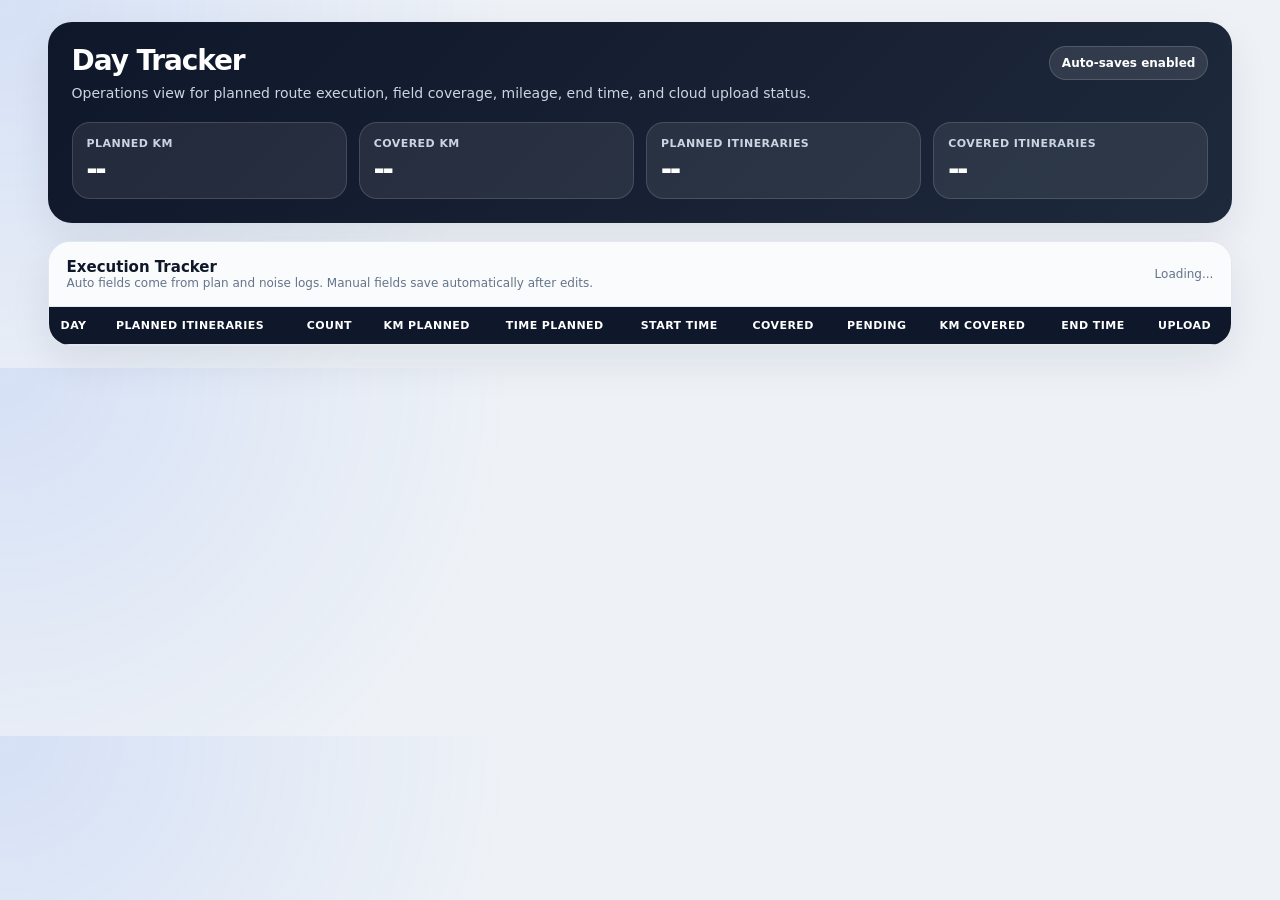
==== tracker.html @ a00f72e2 "Add day tracker with autosave and enterprise UI" ====
<!doctype html>
<html>
  <head>
    <meta charset="utf-8" />
    <meta name="viewport" content="width=device-width, initial-scale=1" />
    <title>Day Tracker</title>

    <style>
      :root {
        --bg: #eef2f7;
        --panel: #ffffff;
        --ink: #0f172a;
        --muted: #64748b;
        --line: #e2e8f0;
        --soft: #f8fafc;
        --brand: #2563eb;
        --brand-dark: #1d4ed8;
        --green: #16a34a;
        --amber: #f59e0b;
        --red: #dc2626;
        --shadow: 0 16px 40px rgba(15, 23, 42, 0.08);
      }

      * {
        box-sizing: border-box;
      }

      body {
        font-family:
          Inter,
          ui-sans-serif,
          system-ui,
          -apple-system,
          BlinkMacSystemFont,
          "Segoe UI",
          sans-serif;
        margin: 0;
        background:
          radial-gradient(
            circle at top left,
            rgba(37, 99, 235, 0.12),
            transparent 32rem
          ),
          var(--bg);
        color: var(--ink);
      }

      .wrap {
        width: min(96vw, 1800px);
        max-width: none;
        margin: auto;
        padding: 22px;
      }

      .hero {
        background: linear-gradient(135deg, #0f172a, #1e293b);
        color: white;
        border-radius: 24px;
        padding: 24px;
        box-shadow: var(--shadow);
        margin-bottom: 18px;
      }

      .hero-row {
        display: flex;
        align-items: flex-start;
        justify-content: space-between;
        gap: 16px;
        flex-wrap: wrap;
      }

      h1 {
        margin: 0 0 6px;
        font-size: 28px;
        line-height: 1.1;
        letter-spacing: -0.04em;
      }

      .subtitle {
        color: #cbd5e1;
        margin: 0;
        font-size: 14px;
        line-height: 1.5;
      }

      .hero-pill {
        background: rgba(255, 255, 255, 0.1);
        border: 1px solid rgba(255, 255, 255, 0.16);
        border-radius: 999px;
        padding: 9px 12px;
        font-size: 12px;
        font-weight: 800;
        white-space: nowrap;
      }

      .stats {
        display: grid;
        grid-template-columns: repeat(2, minmax(0, 1fr));
        gap: 12px;
        margin-top: 18px;
      }

      .stat {
        background: rgba(255, 255, 255, 0.08);
        border: 1px solid rgba(255, 255, 255, 0.14);
        border-radius: 18px;
        padding: 14px;
      }

      .stat-label {
        font-size: 11px;
        color: #cbd5e1;
        margin-bottom: 6px;
        font-weight: 700;
        text-transform: uppercase;
        letter-spacing: 0.04em;
      }

      .stat-value {
        font-size: 24px;
        font-weight: 950;
        letter-spacing: -0.04em;
      }

      .panel {
        background: var(--panel);
        border: 1px solid var(--line);
        border-radius: 22px;
        box-shadow: var(--shadow);
        overflow: hidden;
      }

      .panel-head {
        padding: 16px 18px;
        display: flex;
        justify-content: space-between;
        align-items: center;
        gap: 12px;
        border-bottom: 1px solid var(--line);
        background: rgba(248, 250, 252, 0.8);
      }

      .panel-title {
        font-weight: 900;
        font-size: 15px;
      }

      .panel-note {
        font-size: 12px;
        color: var(--muted);
      }

      .table-scroll {
        overflow-x: visible;
      }

      table {
        width: 100%;
        border-collapse: separate;
        border-spacing: 0;
        background: white;
      }

      th,
      td {
        padding: 12px 12px;
        border-bottom: 1px solid var(--line);
        font-size: 12px;
        text-align: left;
        vertical-align: top;
      }

      th {
        background: #0f172a;
        color: white;
        position: sticky;
        top: 0;
        z-index: 2;
        font-size: 11px;
        text-transform: uppercase;
        letter-spacing: 0.04em;
        white-space: nowrap;
      }

      tbody tr:hover {
        background: #f8fafc;
      }

      .day-cell {
        font-weight: 950;
        font-size: 16px;
      }

      .route-cell {
        min-width: 320px;
        max-width: 520px;
        line-height: 1.5;
        color: #334155;
        font-weight: 650;
      }

      .num-pill,
      .status-pill {
        display: inline-flex;
        align-items: center;
        justify-content: center;
        border-radius: 999px;
        padding: 6px 10px;
        font-weight: 900;
        background: #eff6ff;
        color: #1d4ed8;
        white-space: nowrap;
      }

      .status-pill.good {
        background: #dcfce7;
        color: #166534;
      }

      .status-pill.warn {
        background: #fef3c7;
        color: #92400e;
      }

      .status-pill.bad {
        background: #fee2e2;
        color: #991b1b;
      }

      .planned-metric {
        font-weight: 900;
        color: #111827;
        white-space: nowrap;
      }

      .time-muted {
        color: var(--muted);
        white-space: nowrap;
      }

      input,
      select {
        width: 100%;
        min-width: 110px;
        padding: 9px 10px;
        border: 1px solid #dbe3ee;
        border-radius: 10px;
        font-size: 12px;
        background: #ffffff;
        color: #334155;
        outline: none;
        font-weight: 600;
      }

      input::placeholder {
        color: #cbd5e1;
        font-weight: 500;
      }

      input:focus,
      select:focus {
        border-color: var(--brand);
        box-shadow: 0 0 0 3px rgba(37, 99, 235, 0.12);
      }

      .covered-input {
        min-width: 260px;
      }

      td:nth-child(6),
      td:nth-child(10) {
        width: 96px;
        min-width: 96px;
        max-width: 96px;
      }

      td:nth-child(6) input,
      td:nth-child(10) input {
        min-width: 76px;
        width: 76px;
        text-align: center;
        padding-left: 8px;
        padding-right: 8px;
      }

      td:nth-child(9),
      td:nth-child(11) {
        min-width: 130px;
      }

      .save-indicator {
        position: fixed;
        right: 18px;
        bottom: 18px;
        background: #0f172a;
        color: white;
        padding: 10px 13px;
        border-radius: 999px;
        font-size: 12px;
        font-weight: 800;
        box-shadow: 0 14px 30px rgba(15, 23, 42, 0.22);
        opacity: 0;
        transform: translateY(8px);
        transition: all 0.2s ease;
        pointer-events: none;
      }

      .save-indicator.show {
        opacity: 1;
        transform: translateY(0);
      }

      @media (min-width: 760px) {
        .stats {
          grid-template-columns: repeat(4, minmax(0, 1fr));
        }
      }

      @media (max-width: 640px) {
        .wrap {
          padding: 14px;
        }

        .hero {
          border-radius: 20px;
          padding: 18px;
        }

        h1 {
          font-size: 24px;
        }

        .panel-head {
          align-items: flex-start;
          flex-direction: column;
        }
      }
    </style>
  </head>
  <body>
    <div class="wrap">
      <section class="hero">
        <div class="hero-row">
          <div>
            <h1>Day Tracker</h1>
            <p class="subtitle">
              Operations view for planned route execution, field coverage,
              mileage, end time, and cloud upload status.
            </p>
          </div>
          <div class="hero-pill">Auto-saves enabled</div>
        </div>

        <div class="stats">
          <div class="stat">
            <div class="stat-label">Planned KM</div>
            <div class="stat-value" id="statPlannedKm">--</div>
          </div>
          <div class="stat">
            <div class="stat-label">Covered KM</div>
            <div class="stat-value" id="statCoveredKm">--</div>
          </div>
          <div class="stat">
            <div class="stat-label">Planned Itineraries</div>
            <div class="stat-value" id="statPlannedItineraries">--</div>
          </div>
          <div class="stat">
            <div class="stat-label">Covered Itineraries</div>
            <div class="stat-value" id="statCoveredItineraries">--</div>
          </div>
        </div>
      </section>

      <section class="panel">
        <div class="panel-head">
          <div>
            <div class="panel-title">Execution Tracker</div>
            <div class="panel-note">
              Auto fields come from plan and noise logs. Manual fields save
              automatically after edits.
            </div>
          </div>
          <div class="panel-note" id="lastLoaded">Loading...</div>
        </div>
        <div class="table-scroll">
          <table>
            <thead>
              <tr>
                <th>Day</th>
                <th>Planned Itineraries</th>
                <th>Count</th>
                <th>KM Planned</th>
                <th>Time Planned</th>
                <th>Start Time</th>
                <th>Covered</th>
                <th>Pending</th>
                <th>KM Covered</th>
                <th>End Time</th>
                <th>Upload</th>
              </tr>
            </thead>
            <tbody id="rows"></tbody>
          </table>
        </div>
      </section>
    </div>
    <div id="saveIndicator" class="save-indicator">Auto-saved</div>

    <script>
      const SUPABASE_URL = "https://rpkmdnqkhfbbvuzlvozs.supabase.co";
      const SUPABASE_KEY =
        "eyJhbGciOiJIUzI1NiIsInR5cCI6IkpXVCJ9.eyJpc3MiOiJzdXBhYmFzZSIsInJlZiI6InJwa21kbnFraGZiYnZ1emx2b3pzIiwicm9sZSI6ImFub24iLCJpYXQiOjE3NTc1MDgwMTksImV4cCI6MjA3MzA4NDAxOX0.OZ4anxunvuVAypmoURVxmsPIeQv6aniGh6jRZdIU104";

      async function fetchPlan() {
        const res = await fetch("/plan.json");
        return res.json();
      }

      async function fetchTracker() {
        const res = await fetch(
          `${SUPABASE_URL}/rest/v1/day_tracker?select=*`,
          {
            headers: {
              apikey: SUPABASE_KEY,
              Authorization: `Bearer ${SUPABASE_KEY}`,
            },
          },
        );
        return res.json();
      }

      async function fetchLogs() {
        const res = await fetch(`${SUPABASE_URL}/rest/v1/noise_logs?select=*`, {
          headers: {
            apikey: SUPABASE_KEY,
            Authorization: `Bearer ${SUPABASE_KEY}`,
          },
        });
        return res.json();
      }

      function formatTime24(value) {
        if (!value) return "";

        const raw = String(value).trim();

        if (/^\d{1,2}:\d{2}$/.test(raw)) {
          const [hour, minute] = raw.split(":");
          return `${hour.padStart(2, "0")}:${minute}`;
        }

        const date = new Date(raw);
        if (!Number.isNaN(date.getTime())) {
          return date.toLocaleTimeString([], {
            hour: "2-digit",
            minute: "2-digit",
            hour12: false,
          });
        }

        return raw;
      }

      function buildRows(plan, tracker, logs) {
        let totalCoveredCount = 0;
        let totalPlannedItineraries = 0;
        const byDayLogs = {};
        logs.forEach((l) => {
          if (!byDayLogs[l.day]) byDayLogs[l.day] = [];
          byDayLogs[l.day].push(l);
        });

        const rowsHtml = plan.days
          .map((d) => {
            // Group planned parts by itineraryId
            const itineraryParts = {};
            d.trips.forEach((t) => {
              const id = String(t.itineraryId);
              const part = String(t.part);
              if (!itineraryParts[id]) itineraryParts[id] = new Set();
              itineraryParts[id].add(part);
            });

            function formatItineraryPart(id, part) {
              const plannedParts = itineraryParts[String(id)] || new Set();
              if (plannedParts.size === 1 && plannedParts.has("1")) {
                return String(id); // only part 1 exists in plan → no .1
              }
              return `${id}.${part}`;
            }

            // Format planned itineraries
            const itineraries = Object.entries(itineraryParts).flatMap(
              ([id, partsSet]) => {
                const parts = Array.from(partsSet).sort(
                  (a, b) => Number(a) - Number(b),
                );
                return parts.map((p) => formatItineraryPart(id, p));
              },
            );

            const plannedCount = itineraries.length;
            totalPlannedItineraries += plannedCount;
            const plannedKm =
              d.googleRoadKm ||
              d.actualDayKm ||
              d.estimatedCoverageKm ||
              d.totalKm ||
              d.distanceKm ||
              d.km ||
              "--";
            const plannedTime =
              d.googleDurationText ||
              d.totalTime ||
              d.duration ||
              d.time ||
              "--";

            // Build covered map from noise logs (deduplicated)
            const coveredPartsMap = {};

            (byDayLogs[d.day] || []).forEach((l) => {
              const id = String(l.itinerary_id);
              const part = String(l.part || "1");
              if (!coveredPartsMap[id]) coveredPartsMap[id] = new Set();
              coveredPartsMap[id].add(part);
            });

            const covered = Object.entries(coveredPartsMap).flatMap(
              ([id, partsSet]) => {
                const parts = Array.from(partsSet).sort(
                  (a, b) => Number(a) - Number(b),
                );
                return parts.map((p) => formatItineraryPart(id, p));
              },
            );

            const coveredSet = new Set(covered);

            const t = tracker.find((x) => x.day == d.day) || {};

            const pending = itineraries.filter((i) => !coveredSet.has(i));
            totalCoveredCount += covered.length;
            const pendingClass =
              pending.length === 0
                ? "good"
                : pending.length <= 2
                  ? "warn"
                  : "bad";

            return `
      <tr>
        <td class="day-cell">Day ${d.day}</td>
        <td class="route-cell">${itineraries.join(" → ")}</td>
        <td><span class="num-pill">${plannedCount}</span></td>
        <td><span class="planned-metric">${Number(plannedKm).toFixed ? Number(plannedKm).toFixed(1) : plannedKm} km</span></td>
        <td><span class="time-muted">${plannedTime}</span></td>
        <td><input value="${formatTime24(t.start_time)}" data-field="start" data-day="${d.day}" onchange="autoSave(${d.day})" placeholder="08:30" maxlength="5" /></td>
        <td><input class="covered-input" value="${covered.join(",")}" data-field="covered" data-day="${d.day}" onchange="autoSave(${d.day})"/></td>
        <td><span class="status-pill ${pendingClass}">${pending.length}</span></td>
        <td><input value="${t.km_covered || ""}" data-field="km" data-day="${d.day}" onchange="autoSave(${d.day})"/></td>
        <td><input value="${formatTime24(t.end_time)}" data-field="end" data-day="${d.day}" onchange="autoSave(${d.day})" placeholder="18:55" maxlength="5" /></td>
        <td>
          <select class="upload-select" data-field="upload" data-day="${d.day}" onchange="autoSave(${d.day})">
            <option ${t.cloud_upload_done == "No" ? "selected" : ""}>No</option>
            <option ${t.cloud_upload_done == "Yes" ? "selected" : ""}>Yes</option>
          </select>
        </td>
      </tr>
    `;
          })
          .join("");

        const totalPlannedKm = plan.days.reduce(
          (sum, d) =>
            sum +
            Number(
              d.googleRoadKm || d.actualDayKm || d.estimatedCoverageKm || 0,
            ),
          0,
        );

        const totalCoveredKm = tracker.reduce(
          (sum, row) => sum + Number(row.km_covered || 0),
          0,
        );

        document.getElementById("statPlannedKm").textContent =
          Math.round(totalPlannedKm);
        document.getElementById("statCoveredKm").textContent =
          Math.round(totalCoveredKm);
        document.getElementById("statPlannedItineraries").textContent =
          totalPlannedItineraries;
        document.getElementById("statCoveredItineraries").textContent =
          totalCoveredCount;
        document.getElementById("lastLoaded").textContent =
          `Loaded ${new Date().toLocaleTimeString()}`;

        return rowsHtml;
      }

      const debounceTimers = {};

      function autoSave(day) {
        if (debounceTimers[day]) {
          clearTimeout(debounceTimers[day]);
        }

        debounceTimers[day] = setTimeout(() => {
          saveRow(day);
        }, 500);
      }

      async function saveRow(day) {
        const inputs = document.querySelectorAll(`[data-day='${day}']`);
        const payload = { day };

        inputs.forEach((i) => {
          if (i.dataset.field === "covered")
            payload.itineraries_covered = i.value;
          if (i.dataset.field === "start") payload.start_time = i.value;
          if (i.dataset.field === "km") payload.km_covered = i.value;
          if (i.dataset.field === "end") payload.end_time = i.value;
          if (i.dataset.field === "upload") payload.cloud_upload_done = i.value;
        });

        await fetch(`${SUPABASE_URL}/rest/v1/day_tracker?on_conflict=day`, {
          method: "POST",
          headers: {
            apikey: SUPABASE_KEY,
            Authorization: `Bearer ${SUPABASE_KEY}`,
            "Content-Type": "application/json",
            Prefer: "resolution=merge-duplicates",
          },
          body: JSON.stringify(payload),
        });

        console.log("Auto-saved", day);
        showSaveIndicator(`Day ${day} auto-saved`);
      }

      function showSaveIndicator(message) {
        const el = document.getElementById("saveIndicator");
        el.textContent = message;
        el.classList.add("show");
        setTimeout(() => el.classList.remove("show"), 1400);
      }

      (async function () {
        const [plan, tracker, logs] = await Promise.all([
          fetchPlan(),
          fetchTracker(),
          fetchLogs(),
        ]);

        document.getElementById("rows").innerHTML = buildRows(
          plan,
          tracker,
          logs,
        );
      })();
    </script>
  </body>
</html>
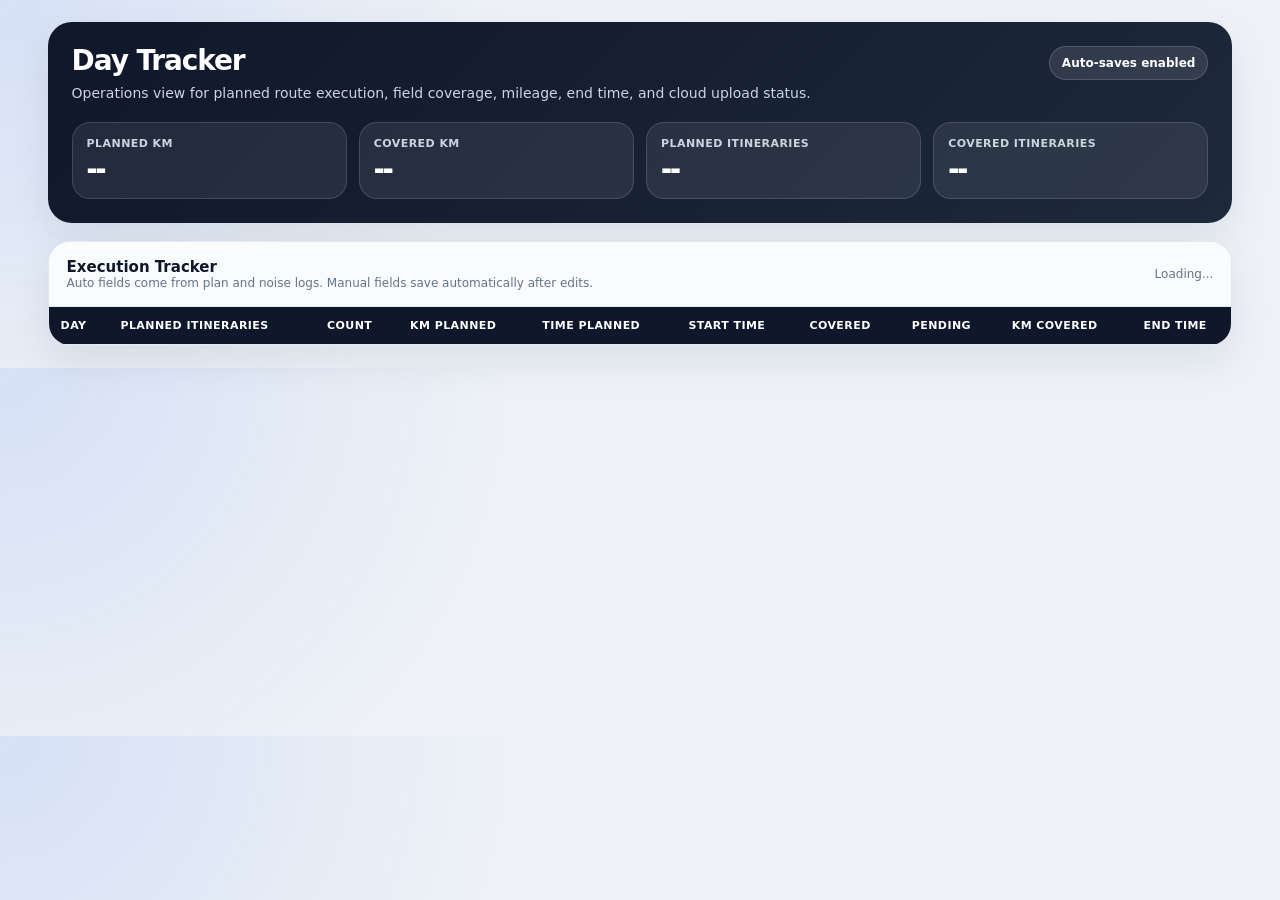
==== commit fd036d30: "new" ====
--- a/tracker.html
+++ b/tracker.html
@@ -151,11 +151,13 @@
       }
 
       .table-scroll {
-        overflow-x: visible;
+        overflow-x: auto;
+        -webkit-overflow-scrolling: touch;
       }
 
       table {
         width: 100%;
+        min-width: 1280px;
         border-collapse: separate;
         border-spacing: 0;
         background: white;
